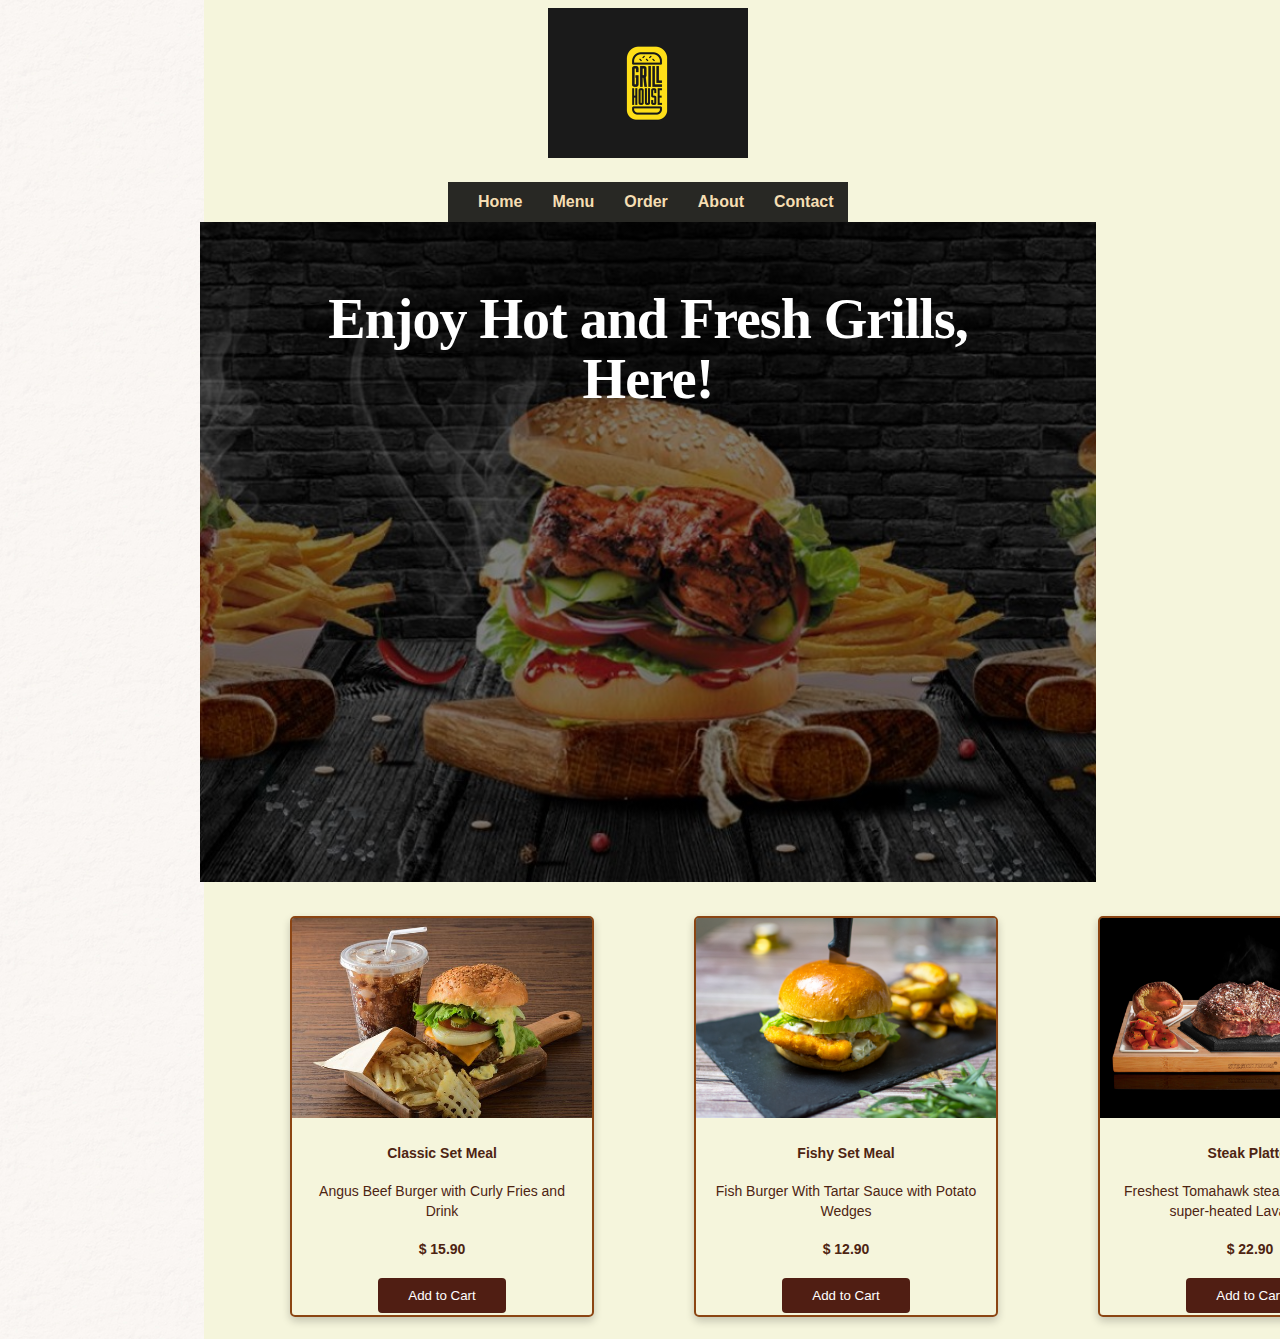
==== index.html @ a428935c "Initial commit" ====
<!DOCTYPE html>
<html lang="en">
<head>
    <meta charset="UTF-8">
    <title>Home page</title>
    <link href="css/style.css" rel="stylesheet">
</head>
<body>
<!-- ======= Header ======= -->
<header>
    <div class="header">
        <!-- ======= Logo ======= -->
        <a href="index.html" class="logo">
            <img class="logoImage" src="img/logo.png" alt="Logo">
        </a>
        <!-- ======= Nav bar ======= -->
        <nav id="navbar" class="navbar">
            <ul class="nav-ul">
                <li><a class="nav-li" href="index.html">Home</a></li>
                <li><a class="nav-li" href="#">Menu</a></li>
                <li><a class="nav-li" href="#">Order</a></li>
                <li><a class="nav-li" href="#">About</a></li>
                <li><a class="nav-li" href="#">Contact</a></li>
            </ul>
        </nav>
    </div>

</header>
<section class="banner-section">
    <div class="container-main">
        <div class="banner">
            <div class="banner-text">
                <h1>Enjoy Hot and Fresh Grills, <br/>Here!</h1>
            </div>

        </div>
    </div>

</section>
<section class="promo-section">
    <div class="container-main">
        <div class="promo">
            <ul>
                <li><div class="card">
                    <img src="img/set1.jpg" alt="set1">
                    <div class="container-card">
                        <h4><b>Classic Set Meal</b></h4>
                        <p>Angus Beef Burger with Curly Fries and Drink</p>
                        <h4>$ 15.90</h4>
                        <button onclick="">Add to Cart</button>
                    </div>
                </div></li>
                <li><div class="card">
                    <img src="img/set2.jpg" alt="set2">
                    <div class="container-card">
                        <h4><b>Fishy Set Meal</b></h4>
                        <p>Fish Burger With Tartar Sauce with Potato Wedges</p>
                        <h4>$ 12.90</h4>
                        <button onclick="">Add to Cart</button>
                    </div>
                </div></li>
                <li><div class="card">
                    <img src="img/set3.jpg" alt="set3">
                    <div class="container-card">
                        <h4><b>Steak Platter</b></h4>
                        <p>Freshest Tomahawk steak seared on the super-heated Lava Stone.</p>
                        <h4>$ 22.90</h4>
                        <button onclick="">Add to Cart</button>
                    </div>
                </div></li>
            </ul>


        </div>
    </div>

</section>


</body>
</html>
---- css/style.css ----
:root {
    scroll-behavior: smooth;
}
body{
    display:block;
    font-family: Verdana, Arial, sans-serif ,'Expletus Sans';
    background-color: beige;
    color: #4d2412;
    font-size: 14px;
    line-height: 1.4em;
    width: 100%;
    background-image: linear-gradient(rgba(0, 0, 0, 0), rgba(0, 0, 0, 0)), url("../img/bg.png");
    background-repeat: repeat-y;
}
section {
    overflow: hidden;
}
.header{
    width: 400px;
    display: block;
    margin-left: auto;
    margin-right: auto;
    position: center;

}

.logoImage{
    display: block;
    margin-left: auto;
    margin-right: auto;
    width: 200px;
    height: 150px;
}
a {
    color: #4154f1;
    text-decoration: none;
}
nav{
    background-color: rgba(0, 0, 0, 0.84);
}
.nav-ul {
    padding: 0;
    margin: 24px auto auto;
    text-align: center;
    display: flex;
    list-style: none;
    align-items: center;
}
.navbar li {
    position: relative;
    text-decoration: antiquewhite;
    font-weight: bold;
    float: left;
    display: inline-block;
}
.navbar a, .navbar a:focus {
    display: flex;
    align-items: center;
    justify-content: space-between;
    padding: 10px 0 10px 30px;
    font-family: "Nunito", sans-serif;
    font-size: 16px;
    font-weight: 700;
    color: wheat;
    white-space: nowrap;
    transition: 0.3s;
}
.navbar a i, .navbar a:focus i {
    font-size: 12px;
    line-height: 0;
    margin-left: 5px;
}
.navbar a:hover, .navbar .active, .navbar .active:focus, .navbar li:hover > a {
    color: #4154f1;
}
.nav-ul a:visited{
    color: #8c826c;
}

.container-main{
    margin-right: auto;
    margin-left: auto;
    width: 70%;
}
.banner{
    background-image: linear-gradient(rgba(0, 0, 0, 0.5), rgba(0, 0, 0, 0.5)), url("../img/banner.jpg");
}

.banner{
    padding: 30px 0;
    margin-bottom: 50px;
    min-height: 600px;
    color: #fff;
    height: 300px;
    width: 100%;
    float: left;
    clear: left;
    background-position: center;
    background-repeat: no-repeat;
    background-size: cover;
    position: relative;
}

.banner-text {
    font-family: 'Expletus Sans', serif;
    font-weight: 400;
    line-height: 60px;
    letter-spacing: -1px;
    text-transform: none;
    font-size: 28px;
    text-align: center;
    height: 300px;
    color: white;

}
.promo-section{
    margin-top: -80px;
}
.container-main .promo{
    margin-top: auto;
}
.container-main .card {
    margin-top: 50px;
    width: 300px;
    margin-left:50px;
    margin-right: 50px;
    box-shadow: 0 4px 8px 0 rgba(0,0,0,0.2);
    transition: 0.3s;
    border-radius: 5px;
    border: solid saddlebrown 2px;
    text-align: center;
}
.container-main .card img{
    height: 200px;
    width: 300px;
    border-radius: 2px 2px 0 0;
}

/* On mouse-over, add a deeper shadow */
.container-main .card:hover {
    box-shadow: 0 8px 16px 0 rgba(0,0,0,0.2);
}

/* Add some padding inside the card container */
.container-main .container-card {
    padding: 2px 16px;
}
.promo ul{
    float: left;
    display: flex;
    list-style: none;
    align-items: center;
}
.card button{
    background: #501e13;
    border: 0;
    padding: 10px 30px;
    color: #fff;
    transition: 0.4s;
    border-radius: 4px;
}
.card button:hover {
    background: rgba(115, 42, 27, 0.76);
}
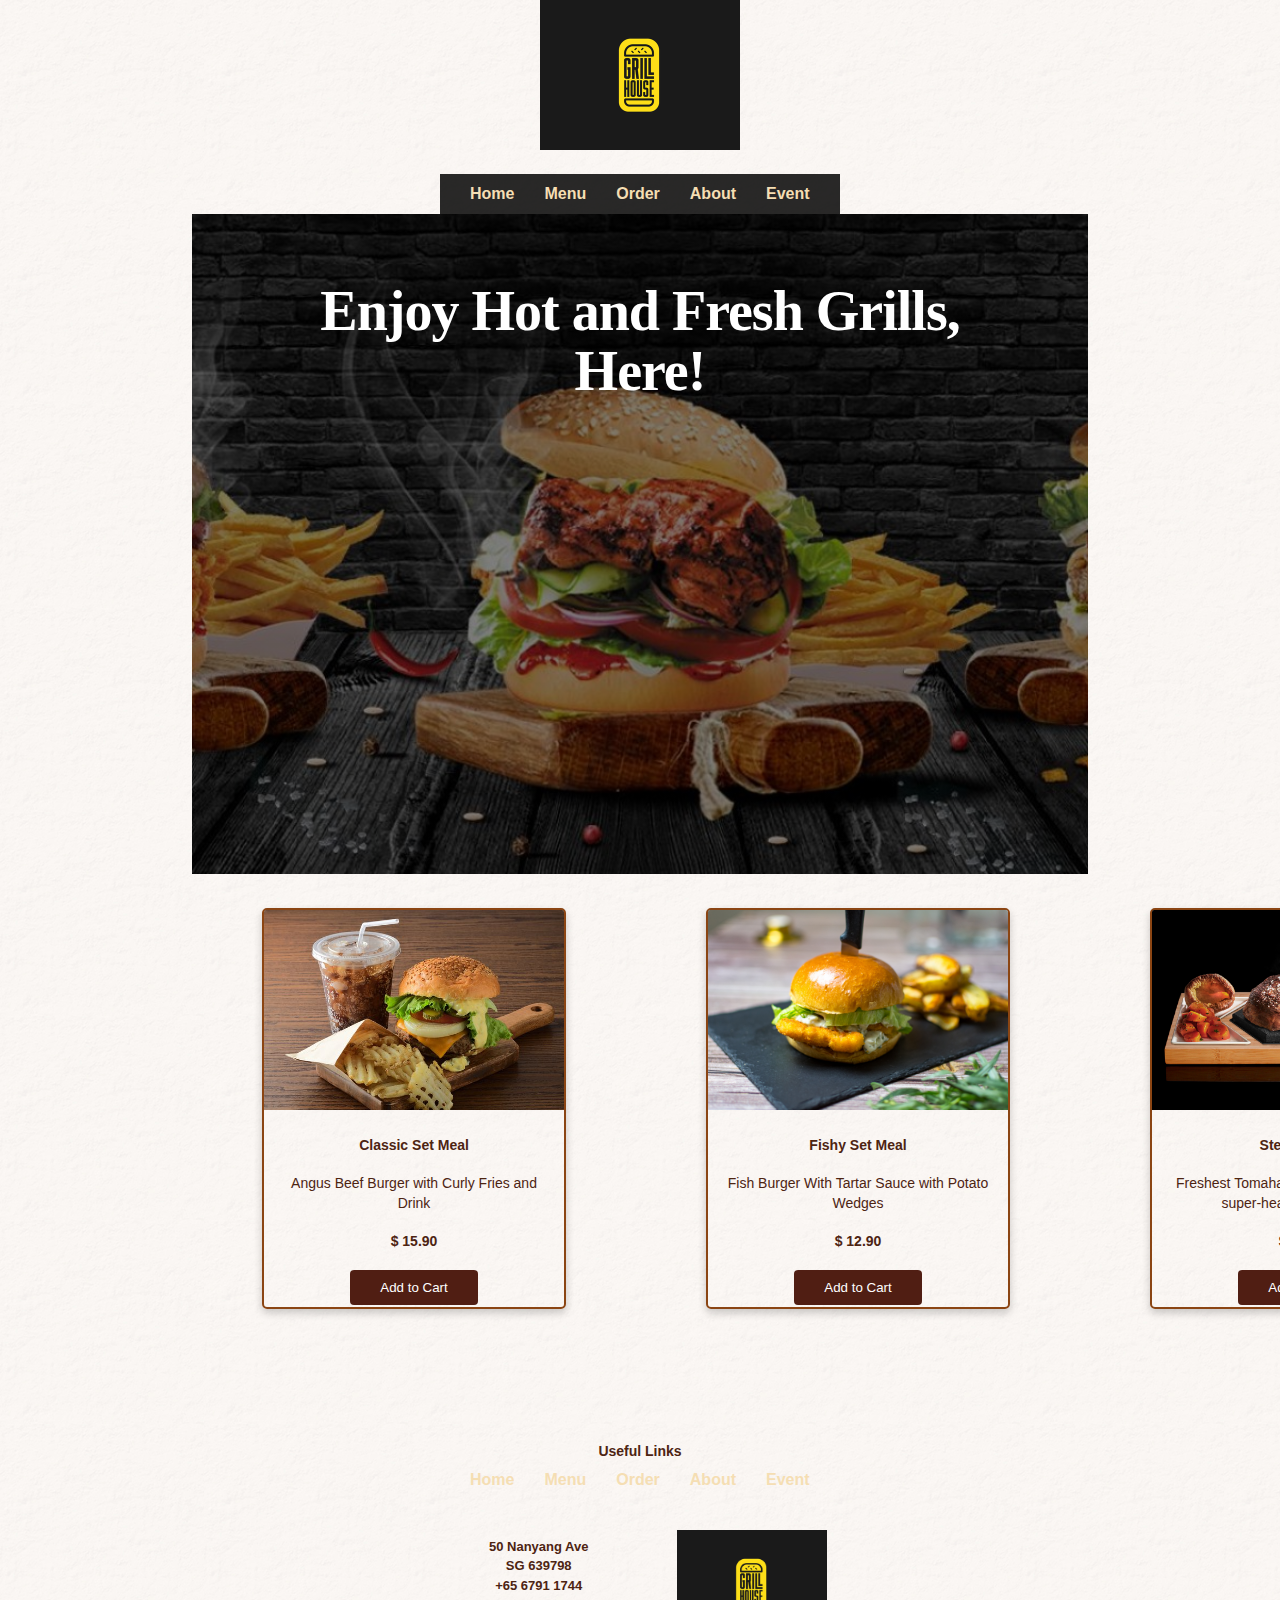
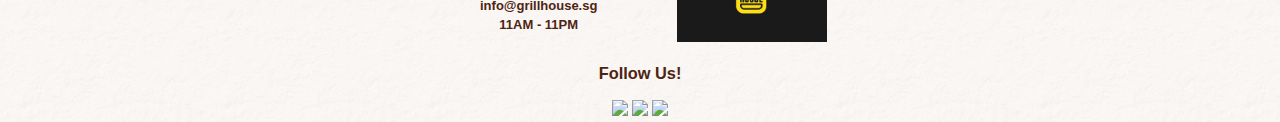
==== commit be5ed1e6: "Index Page" ====
--- a/index.html
+++ b/index.html
@@ -6,76 +6,116 @@
     <link href="css/style.css" rel="stylesheet">
 </head>
 <body>
-<!-- ======= Header ======= -->
-<header>
-    <div class="header">
-        <!-- ======= Logo ======= -->
-        <a href="index.html" class="logo">
-            <img class="logoImage" src="img/logo.png" alt="Logo">
-        </a>
-        <!-- ======= Nav bar ======= -->
-        <nav id="navbar" class="navbar">
-            <ul class="nav-ul">
-                <li><a class="nav-li" href="index.html">Home</a></li>
-                <li><a class="nav-li" href="#">Menu</a></li>
-                <li><a class="nav-li" href="#">Order</a></li>
-                <li><a class="nav-li" href="#">About</a></li>
-                <li><a class="nav-li" href="#">Contact</a></li>
-            </ul>
-        </nav>
-    </div>
+<div class="container">
+    <!-- ======= Header ======= -->
+    <header>
+        <div class="header">
+            <!-- ======= Logo ======= -->
+            <a href="index.html" class="logo">
+                <img class="logoImage" src="img/logo.png" alt="Logo">
+            </a>
+            <!-- ======= Nav bar ======= -->
+            <nav id="navbar" class="navbar">
+                <ul class="nav-ul">
+                    <li><a class="nav-li" href="index.html">Home</a></li>
+                    <li><a class="nav-li" href="#">Menu</a></li>
+                    <li><a class="nav-li" href="#">Order</a></li>
+                    <li><a class="nav-li" href="#">About</a></li>
+                    <li><a class="nav-li" href="#">Event</a></li>
+                </ul>
+            </nav>
+        </div>
 
-</header>
-<section class="banner-section">
-    <div class="container-main">
-        <div class="banner">
-            <div class="banner-text">
-                <h1>Enjoy Hot and Fresh Grills, <br/>Here!</h1>
+    </header>
+    <!-- ======= Banner Section ======= -->
+    <section class="banner-section">
+        <div class="container-main">
+            <div class="banner">
+                <div class="banner-text">
+                    <h1>Enjoy Hot and Fresh Grills, <br/>Here!</h1>
+                </div>
+
             </div>
+        </div>
 
-        </div>
-    </div>
-
-</section>
-<section class="promo-section">
-    <div class="container-main">
-        <div class="promo">
-            <ul>
-                <li><div class="card">
-                    <img src="img/set1.jpg" alt="set1">
-                    <div class="container-card">
-                        <h4><b>Classic Set Meal</b></h4>
-                        <p>Angus Beef Burger with Curly Fries and Drink</p>
-                        <h4>$ 15.90</h4>
-                        <button onclick="">Add to Cart</button>
-                    </div>
-                </div></li>
-                <li><div class="card">
-                    <img src="img/set2.jpg" alt="set2">
-                    <div class="container-card">
-                        <h4><b>Fishy Set Meal</b></h4>
-                        <p>Fish Burger With Tartar Sauce with Potato Wedges</p>
-                        <h4>$ 12.90</h4>
-                        <button onclick="">Add to Cart</button>
-                    </div>
-                </div></li>
-                <li><div class="card">
-                    <img src="img/set3.jpg" alt="set3">
-                    <div class="container-card">
-                        <h4><b>Steak Platter</b></h4>
-                        <p>Freshest Tomahawk steak seared on the super-heated Lava Stone.</p>
-                        <h4>$ 22.90</h4>
-                        <button onclick="">Add to Cart</button>
-                    </div>
-                </div></li>
-            </ul>
+    </section>
+    <!-- ======= Promo Section ======= -->
+    <section class="promo-section">
+        <div class="container-main">
+            <div class="promo">
+                <ul>
+                    <li><div class="card">
+                        <img src="img/set1.jpg" alt="set1">
+                        <div class="container-card">
+                            <h4><b>Classic Set Meal</b></h4>
+                            <p>Angus Beef Burger with Curly Fries and Drink</p>
+                            <h4>$ 15.90</h4>
+                            <button onclick="">Add to Cart</button>
+                        </div>
+                    </div></li>
+                    <li><div class="card">
+                        <img src="img/set2.jpg" alt="set2">
+                        <div class="container-card">
+                            <h4><b>Fishy Set Meal</b></h4>
+                            <p>Fish Burger With Tartar Sauce with Potato Wedges</p>
+                            <h4>$ 12.90</h4>
+                            <button onclick="">Add to Cart</button>
+                        </div>
+                    </div></li>
+                    <li><div class="card">
+                        <img src="img/set3.jpg" alt="set3">
+                        <div class="container-card">
+                            <h4><b>Steak Platter</b></h4>
+                            <p>Freshest Tomahawk steak seared on the super-heated Lava Stone.</p>
+                            <h4>$ 22.90</h4>
+                            <button onclick="">Add to Cart</button>
+                        </div>
+                    </div></li>
+                </ul>
 
 
+            </div>
         </div>
-    </div>
 
-</section>
+    </section>
+    <!-- ======= Footer ======= -->
+    <footer>
+        <div class="footer">
+            <div class="footer-nav">
+                <nav class="navbar">
+                    <h4>Useful Links</h4>
+                    <ul class="nav-ul">
+                        <li><a class="nav-li" href="index.html">Home</a></li>
+                        <li><a class="nav-li" href="#">Menu</a></li>
+                        <li><a class="nav-li" href="#">Order</a></li>
+                        <li><a class="nav-li" href="#">About</a></li>
+                        <li><a class="nav-li" href="#">Event</a></li>
+                    </ul>
+                </nav>
+            </div>
+            <div class="footer-details">
+                <ul class="footer-details-ul">
+                    <li><p>
+                            50 Nanyang Ave<br>SG 639798<br>
+                            </strong> +65 6791 1744<br>
+                            </strong> info@grillhouse.sg<br>
+                            </strong> 11AM - 11PM
+                        </p></li>
+                    <li><img class="logoImage-footer" src="img/logo.png" alt="Logo"></li>
 
+                </ul>
+            </div>
+            <div class="social-links">
+                <h3>Follow Us!</h3>
+                <a href="#" class="twitter"><img class="insta" src="img/insta.png"></a>
+                <a href="#" class="facebook"><img class="facebook" src="img/facebook.png"></a>
+                <a href="#" class="instagram"><img class="twitter" src="img/twitter.png"></i></a>
+            </div>
+        </div>
+    </footer>
+
+
+</div>
 
 </body>
 </html>--- a/css/style.css
+++ b/css/style.css
@@ -2,18 +2,20 @@
     scroll-behavior: smooth;
 }
 body{
-    display:block;
+    display:inline-block;
+    margin: 0;
     font-family: Verdana, Arial, sans-serif ,'Expletus Sans';
-    background-color: beige;
     color: #4d2412;
     font-size: 14px;
     line-height: 1.4em;
     width: 100%;
-    background-image: linear-gradient(rgba(0, 0, 0, 0), rgba(0, 0, 0, 0)), url("../img/bg.png");
-    background-repeat: repeat-y;
 }
 section {
     overflow: hidden;
+}
+.container{
+    background-image: linear-gradient(rgba(0, 0, 0, 0), rgba(0, 0, 0, 0)), url("../img/bg.png");
+    background-repeat: repeat;
 }
 .header{
     width: 400px;
@@ -35,7 +37,7 @@
     color: #4154f1;
     text-decoration: none;
 }
-nav{
+header nav{
     background-color: rgba(0, 0, 0, 0.84);
 }
 .nav-ul {
@@ -78,8 +80,8 @@
 }
 
 .container-main{
-    margin-right: auto;
-    margin-left: auto;
+    margin-right: 15%;
+    margin-left: 15%;
     width: 70%;
 }
 .banner{
@@ -122,8 +124,8 @@
 .container-main .card {
     margin-top: 50px;
     width: 300px;
-    margin-left:50px;
-    margin-right: 50px;
+    margin-left:70px;
+    margin-right: 70px;
     box-shadow: 0 4px 8px 0 rgba(0,0,0,0.2);
     transition: 0.3s;
     border-radius: 5px;
@@ -138,7 +140,7 @@
 
 /* On mouse-over, add a deeper shadow */
 .container-main .card:hover {
-    box-shadow: 0 8px 16px 0 rgba(0,0,0,0.2);
+    box-shadow: 0 32px 64px 0 rgba(0, 0, 0, 0.47);
 }
 
 /* Add some padding inside the card container */
@@ -147,6 +149,7 @@
 }
 .promo ul{
     float: left;
+    padding: 0;
     display: flex;
     list-style: none;
     align-items: center;
@@ -161,4 +164,78 @@
 }
 .card button:hover {
     background: rgba(115, 42, 27, 0.76);
+}
+.promo-section{
+    padding-bottom: 100px;
+}
+.logoImage-footer{
+    display: block;
+    margin-left: auto;
+    margin-right: auto;
+    width: 150px;
+    height: 112.5px;
+}
+footer{
+    text-align: center;
+    width: 400px;
+    display: block;
+    margin-left: auto;
+    margin-right: auto;
+    position: center;
+}
+footer .footer-nav-ul {
+    padding: 0;
+    margin: 24px auto auto;
+    text-align: center;
+    display: flex;
+    list-style: none;
+    align-items: center;
+}
+footer li {
+    position: relative;
+    text-decoration: antiquewhite;
+    font-weight: bold;
+    float: left;
+    display: inline-block;
+}
+footer .footer-nav-ul a, .footer-nav-ul a:focus {
+    display: flex;
+    align-items: center;
+    justify-content: space-between;
+    padding: 10px 0 10px 30px;
+    font-family: "Nunito", sans-serif;
+    font-size: 16px;
+    font-weight: 700;
+    color: wheat;
+    white-space: nowrap;
+    transition: 0.3s;
+}
+footer .footer-nav-ul a i, .footer-nav-ul a:focus i {
+    font-size: 12px;
+    line-height: 0;
+    margin-left: 5px;
+}
+.footer-nav a:hover, .footer-nav .active,.footer-nav .active:focus,.footer-nav li:hover > a {
+    color: #4154f1;
+}
+footer .footer-nav .footer-nav-ul a:visited{
+    color: #8c826c;
+}
+footer h4{
+    margin-bottom: -25px;
+}
+footer p{
+    font-size: 13px;
+}
+.footer-details-ul{
+    padding: 0;
+    margin: 24px auto auto;
+    text-align: center;
+    display: flex;
+    list-style: none;
+    align-items: center;
+}
+.footer-details-ul li{
+    margin-left: 40px;
+    margin-right: 40px;
 }